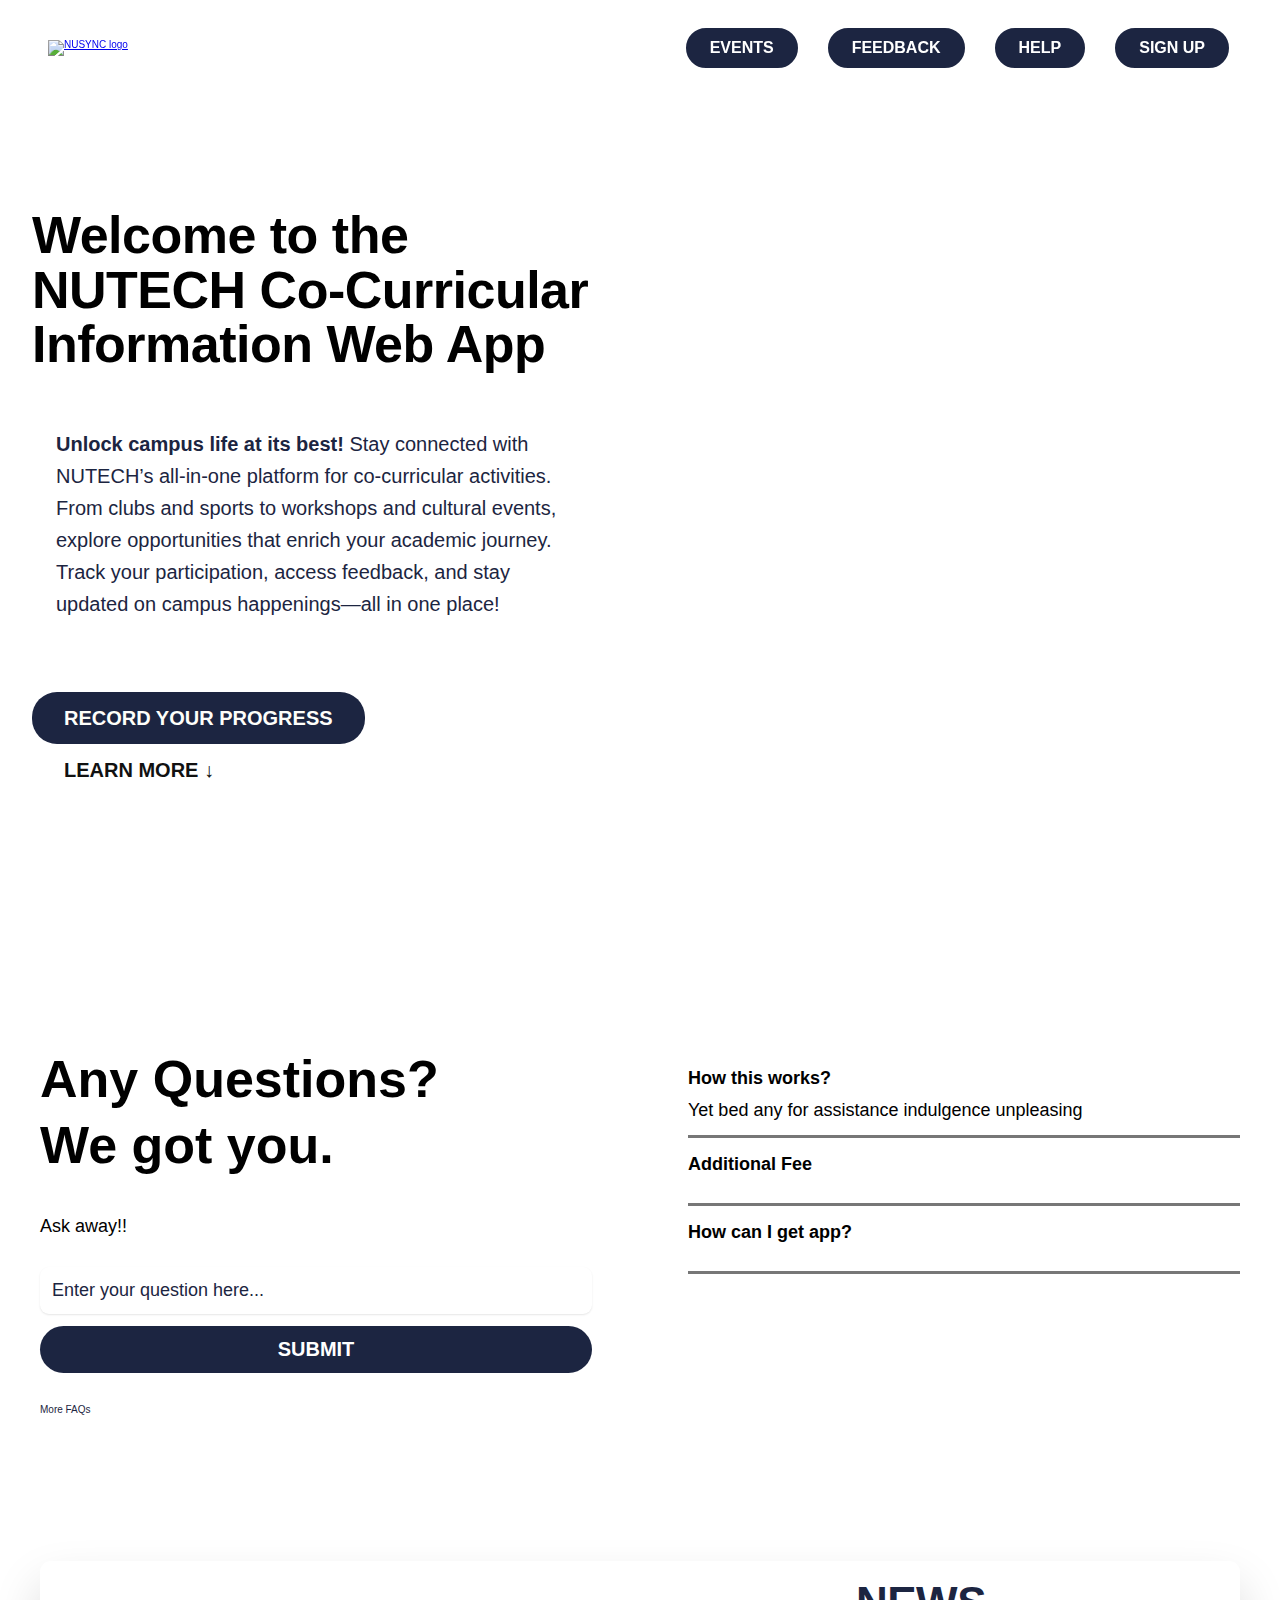
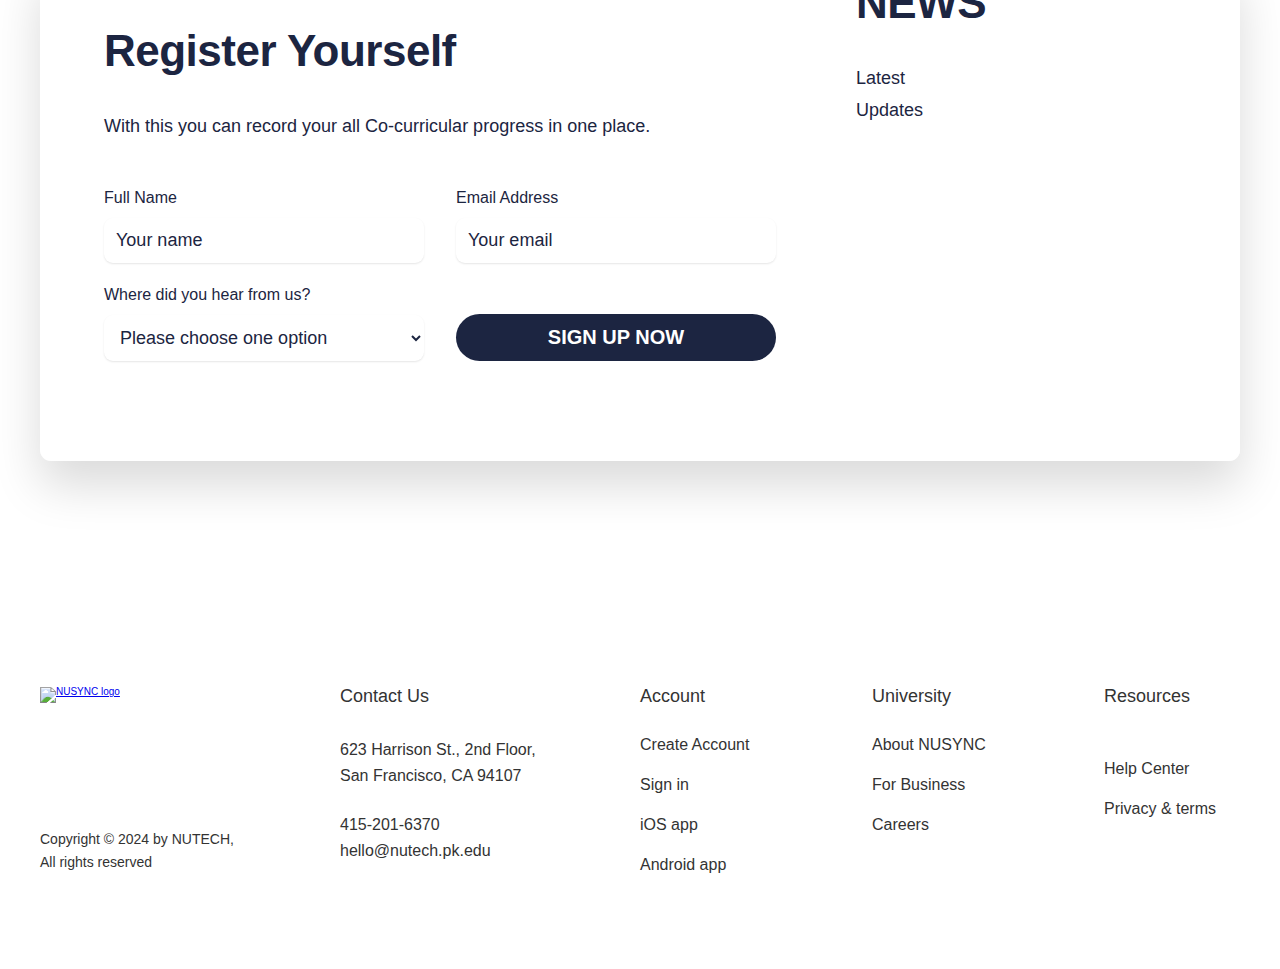
==== index.html @ ce52a04d "second commit" ====
<!DOCTYPE html>
<html lang="en">
  <head>
    <meta charset="UTF-8" />
    <meta http-equiv="X-UA Compatible" content="IE=edge" />
    <meta name="viewport" content="width=device-width, initial-scale=1.0" />

    <!-- FONT -->
    <link rel="preconnect" href="https://fonts.googleapis.com" />
    <link rel="preconnect" href="https://fonts.gstatic.com" crossorigin />
    <link
      href="https://fonts.googleapis.com/css2?family=Bebas+Neue&display=swap"
      rel="stylesheet"
    />

    <!-- CSS -->
    <link rel="stylesheet" href="css/general.css" />
    <link rel="stylesheet" href="css/style.css" />
    <link rel="stylesheet" href="css/queries.css" />
    <link rel="stylesheet" href="css/js.css" />

    <!-- ICONS -->
    <script
      type="module"
      src="https://unpkg.com/ionicons@5.4.0/dist/ionicons/ionicons.esm.js"
    ></script>
    <script
      nomodule=""
      src="https://unpkg.com/ionicons@5.4.0/dist/ionicons/ionicons.js"
    ></script>

    <!-- JAVASCRIPT -->
    <script defer src="js/script.js"></script>

    <title>NUSYNC</title>
  </head>
  <body>
    <!-- <div class="wrapper"> -->
    <header class="header">
      <a href="#">
        <img class="logo" alt="NUSYNC logo" src="img/Logos/NUsync.png" />
      </a>
      <nav class="main-nav">
        <ul class="main-nav-list">
          <li><a class="main-nav-link" href="second.html">Events</a></li>
          <li><a class="main-nav-link" href="#">FeedBack</a></li>
          <li><a class="main-nav-link" href="help.html">Help</a></li>
          <li><a class="main-nav-link nav-cta" href="#">Sign Up</a></li>
        </ul>
      </nav>
    </header>
    <main>
      <!-- HERO SECTION -->
      <section class="section-hero">
        <div class="hero">
          <div class="hero-text-box">
            <h1 class="heading-primary">
              Welcome to the NUTECH Co-Curricular Information Web App
            </h1>
            <p class="hero-description">
              <b>Unlock campus life at its best!</b> Stay connected with NUTECH’s all-in-one platform for co-curricular activities. From clubs and sports to workshops and cultural events, explore opportunities that enrich your academic journey. Track your participation, access feedback, and stay updated on campus happenings—all in one place!

            </p>
            <a href="#" class="btn btn-full margin-right-sm">
              Record your progress
            </a>
            <a href="#" class="btn btn-outline">Learn More &darr;</a>
          </div>
        </div>
      </section>
      <!-- </div> -->
      <!-- HELP SECTION -->
      <div class="how-sec container grid grid--2-cols">
        <div class="How">
          <div class="text">
            <div>
              <p class="heading-primary-2">Any Questions?</p>
              <p class="heading-primary-2">We got you.</p>
            </div>
            <p class="answer">Ask away!!</p>
            <form class="help-form" action="#">
              <!-- <label class="answer" for="question">Ask away!!</label> -->
              <input
                type="text"
                id="question"
                name="question"
                placeholder="Enter your question here..."
                required
              />
              <button class="btn btn-form" type="submit">Submit</button>
            </form>

            <a class="link" href="#">
              More FAQs
              <ion-icon name="arrow-forward-outline"></ion-icon>
            </a>
          </div>
        </div>
        <div class="questions">
          <div class="questionaire">
            <button class="question">
              <p class="sub">How this works?</p>
              <ion-icon
                class="icon help-icon-pos"
                name="remove-outline"
              ></ion-icon>
            </button>
            <p class="answer">
              Yet bed any for assistance indulgence unpleasing
            </p>
          </div>
          <div class="questionaire">
            <button class="question">
              <p class="sub">Additional Fee</p>
              <ion-icon
                class="icon help-icon-pos"
                name="add-outline"
              ></ion-icon>
            </button>
          </div>
          <div class="questionaire">
            <button class="question">
              <p class="sub">How can I get app?</p>
              <ion-icon
                class="icon help-icon-pos"
                name="add-outline"
              ></ion-icon>
            </button>
          </div>
        </div>
      </div>
      <!-- CALL-TO-ACTION SECTION  -->
      <!-- <div class="foot-wrapper"> -->
      <section class="section-cta">
        <div class="container">
          <div class="cta">
            <div class="cta-text-box">
              <h2 class="heading-secondary">Register Yourself</h2>
              <p class="cta-text">
                With this you can record your all Co-curricular progress in one
                place.
              </p>
              <form class="cta-form" action="#">
                <div>
                  <label for="full-name">Full Name</label>
                  <input
                    id="full-name"
                    type="text"
                    placeholder="Your name"
                    required
                  />
                </div>

                <div>
                  <label for="email">Email Address</label>
                  <input
                    id="email"
                    type="email"
                    placeholder="Your email"
                    required
                  />
                </div>

                <div>
                  <label for="select-where">Where did you hear from us?</label>

                  <select id="select-where" required>
                    <option value="">Please choose one option</option>
                    <option value="friends">Friends and family</option>
                    <option value="youtube">YouTube</option>
                    <option value="podcast">Podcast</option>
                    <option value="facebook">Facebook</option>
                    <option value="others">Others</option>
                  </select>
                </div>

                <button class="btn btn-form">Sign up now</button>
              </form>
            </div>
            <div class="cta-news-box">
              <p class="heading-secondary">NEWS</p>
              <ul class="cta-text">
                <li class="cta-li">Latest</li>
                <li class="cta-li">Updates</li>
              </ul>
            </div>
          </div>
        </div>
      </section>
    </main>
    <footer class="footer">
      <div class="container grid grid--footer">
        <div class="logo-col">
          <a href="#" class="logo-footer">
            <img class="logo" alt="NUSYNC logo" src="img/Logos/NUsync.png" />
          </a>
          <ul class="social-links">
            <li>
              <a class="footer-link" href="#">
                <ion-icon class="social-icon" name="logo-instagram"></ion-icon>
              </a>
            </li>
            <li>
              <a class="footer-link" href="#">
                <ion-icon class="social-icon" name="logo-facebook"></ion-icon>
              </a>
            </li>
            <li>
              <a class="footer-link" href="#">
                <ion-icon class="social-icon" name="logo-twitter"></ion-icon>
              </a>
            </li>
          </ul>
          <p class="copyright">
            Copyright &copy; <span class="year">2024</span> by NUTECH, All
            rights reserved
          </p>
        </div>
        <div class="address-col">
          <p class="footer-heading">Contact Us</p>
          <address class="contacts">
            <p class="address">
              623 Harrison St., 2nd Floor, San Francisco, CA 94107
            </p>
            <p>
              <a class="footer-link" href="tel:415-201-6370">415-201-6370</a
              ><br />
              <a class="footer-link" href="mailto:hello@nutech.pk.edu"
                >hello@nutech.pk.edu</a
              >
            </p>
          </address>
        </div>
        <!-- NAV 1 -->
        <nav class="nav-col">
          <p class="footer-heading">Account</p>
          <ul class="footer-nav">
            <li><a class="footer-link" href="#">Create Account</a></li>
            <li><a class="footer-link" href="#">Sign in</a></li>
            <li><a class="footer-link" href="#">iOS app</a></li>
            <li><a class="footer-link" href="#">Android app</a></li>
          </ul>
        </nav>
        <!-- NAV 2 -->
        <nav class="nav-col">
          <p class="footer-heading">University</p>
          <ul class="footer-nav">
            <li><a class="footer-link" href="#">About NUSYNC </a></li>
            <li><a class="footer-link" href="#">For Business</a></li>
            <!-- <li><a class="footer-link" href="#">Cooking partners</a></li> -->
            <li><a class="footer-link" href="#">Careers</a></li>
          </ul>
        </nav>
        <!-- NAV 3 -->
        <nav class="nav-col">
          <p class="footer-heading">Resources</p>
          <ul class="footer-nav">
            <li><a class="footer-link" href="#"></a></li>
            <li><a class="footer-link" href="#">Help Center</a></li>
            <li><a class="footer-link" href="#">Privacy & terms</a></li>
          </ul>
        </nav>
      </div>
    </footer>
    <!-- </div> -->
  </body>
</html>
---- css/general.css ----
/* 
--- 01 TYPOGRAPHY SYSTEM


-FONT WEIGHTS:
Default: 400
Medium: 500
Semi-Bold: 600
Bold: 700

-LINE HEIGHTS:
Default: 1
Small: 1.05
Medium: 1.2
Para Default: 1.6

-Letter Spacing

0.5px
0.75px

-FONT SIZE SYSTEM (px)
  10 / 12 / 14 / 16 / 18 / 20 / 24 / 30 / 36 / 44 / 52 / 62 / 74 / 86 / 98 

---02 COLORS

Primary: #bfdbf7 #c5dff8 #1f7a8c #1c2541 #fefefa


Tints:
10%: #0a1127
20%: #090f22
30%: #080d1e
40%: #070b1a
50%: #060a16

LightShades:
10%: #232b40
20%: #3c4255
30%: #545a6b
40%: #6d7180
50%: #858995

Accents:
Greys: #555
       #333

---03 SHADOWS



box-shadow: 0 2.4rem 4.8rem rgba(0, 0, 0, 0.075);

---04 BORDER-RADIUS

 Default: 9px
 11px

---06 WHITENESS

Spacing System(px)
  2 / 4 / 8 / 12 / 16 / 24 / 32 / 48 / 64 / 80 / 96 / 128

*/
* {
  margin: 0;
  padding: 0;
  box-sizing: border-box;
}
html {
  /* font-size: 20px;*/
  /* Percentage of user's browser font-size setting */
  font-size: 62.5%;
}
body {
  font-family: Arial, sans-serif;
  line-height: 1;
  font-weight: 400;
  color: #777;
   background-image: url("../img/Uni.jpeg");
  background-size: 155rem; 
}
/***********************************/
/* GENERAL REUSABLE COMPONENTS */
/***********************************/

.container {
  max-width: 120rem;
  margin: 0 auto;
}

/* GRIDS */
.grid {
  display: grid;
  column-gap: 9.6rem;
  row-gap: 9.6rem;

  /* padding: 0 3.2rem; */
}
/* .grid:last-child {
  margin-bottom: 0;
} */
.grid:not(:last-child) {
  margin-bottom: 9.6rem;
}
.grid--2-cols {
  grid-template-columns: repeat(2, 1fr);
}
.grid--3-cols {
  grid-template-columns: repeat(3, 1fr);
}
.grid--4-cols {
  grid-template-columns: repeat(4, 1fr);
}
.grid--5-cols {
  grid-template-columns: repeat(5, 1fr);
}

.grid--center-v {
  align-items: center;
}

/* HEADINGS */
.heading-primary,
.heading-secondary,
.heading-tertiary {
  font-weight: 700;
  /* color: #fefefa; */
  color: #000;
  letter-spacing: -0.5px;
}
.heading-primary {
  font-size: 5.2rem;
  line-height: 1.05;
  margin-bottom: 3.2rem;
}
.heading-secondary {
  font-size: 4.4rem;
  line-height: 1.2;
  margin-bottom: 9.6rem;
}
.heading-tertiary {
  font-size: 3rem;
  line-height: 1.2;
  margin-bottom: 3.2rem;
}

.sub-heading {
  display: block;
  font-size: 1.6rem;
  font-weight: 500;
  color: #1c2541;
  text-transform: uppercase;
  margin-bottom: 1.6rem;
  letter-spacing: 0.75px;
}

/* BUTTONS */
.btn,
.btn:link,
.btn:visited {
  display: inline-block;

  font-size: 2rem;
  font-weight: 600;
  text-decoration: none;
  text-transform: uppercase;
  padding: 1.6rem 3.2rem;
  border-radius: 25px;

  /* only neccessary for btn class */
  border: none;
  cursor: pointer;
  font-family: inherit;
  /* Put transition on original state */
  /* transition: background-color 0.3s; */
  transition: all 0.3s;
}

.btn-full:link,
.btn-full:visited {
  background-color: #1c2541;
  color: #fefefa;
}
.btn-full:hover,
.btn-full:active {
  background-color: #1c2541;
  color: #fff;
  box-shadow: inset 0 0 0 3px #fff;
}

.btn-outline:link,
.btn-outline:visited {
  background-color: white;
  color: #111;
}
.btn-outline:hover,
.btn-outline:active {
  background-color: #1c2541;
  /* border: 3px solid #fff; */
  /* Tricks to add border inside */
  color: #fff;
  box-shadow: inset 0 0 0 3px #fff;
}

.btn-form {
  background-color: #1c2541;
  color: #fff;
  align-self: end;
  padding: 1.2rem;
}

.btn-form:hover {
  background-color: #fff;
  color: #555;
  transition: 0.3s;
}
/* LINKS */

.link:link,
.link:visited {
  display: inline-block;
  color: #1c2541;
  text-decoration: none;
  /* border-bottom: 1px solid currentColor; */
  padding-bottom: 0.2rem;
  transition: all 0.3s;
}
.link:hover,
.link:active {
  color: #1c2541;

  /* border-bottom: 1px solid transparent; */
}

/* LISTS */

.list {
  list-style: none;
  display: flex;
  flex-direction: column;
  gap: 1.6rem;
}
.list-item {
  font-size: 1.8rem;
  display: flex;
  align-items: center;
  gap: 1.6rem;
}
.list-icon {
  width: 3rem;
  height: 3rem;
  color: #e67e22;
}

*:focus {
  /* never do this */
  outline: none;
  /* outline: 4px dotted #e67e22; */
  /* outline-offset: 8px; */
  box-shadow: 0 0 0 0.8rem rgba(28, 37, 65, 0.25);
}
/* HELPER CLASSES */
.margin-right-sm {
  margin-right: 1.6rem !important;
}

.margin-bottom-md {
  margin-bottom: 4.8rem !important;
}

.center-text {
  text-align: center;
}

strong {
  font-weight: 500;
}
---- css/style.css ----
/***********************************/
/* HEADER */
/***********************************/
.header {
  display: flex;
  justify-content: space-between;
  align-items: center;
  background-color: rgba(255, 255, 255, 0.5);
  transition: background-color 0.3s ease;
  /* because we want header to be sticky */
  height: 9.6rem;
  padding: 0 4.8rem;
  /* because we want header to be sticky */
  position: sticky; /* Sticky positioning */
  top: 0; /* Stick it to the top */
  z-index: 1000;
}
.logo {
  height: 5rem;
}
.wrapper {
  background-image: url("../img/Uni.jpeg");
  background-position: 10%;
  background-repeat: no-repeat;
  background-size: cover;
}
/***********************************/
/* NAVIGATION */
/***********************************/

.main-nav-list {
  list-style: none;
  display: flex;
  align-items: center;
  gap: 2.4rem;
}
.main-nav-link:link,
.main-nav-link:visited {
  display: inline-block;
  text-decoration: none;
  color: #333;
  font-weight: 600;
  font-size: 1.6rem;
  text-transform: uppercase;
  transition: all 0.3s;
  padding: 1.2rem 2.4rem;
  border-radius: 50px;
  color: #fff;
  background-color: #1c2541;
  border-style: solid;
}

.main-nav-link:hover,
.main-nav-link:active {
  color: #1c2541;
  background-color: #fefefe;
}
.main-nav-link.nav-cta:link,
.nav-cta:visited {
  padding: 1.2rem 2.4rem;
  border-radius: 50px;
  color: #fff;
  background-color: #1c2541;
}
.nav-cta:hover,
.nav-cta:active {
  background-color: #3d5292;
}
/***********************************/
/* HERO SECTION */
/***********************************/
.section-hero {
  /* background-color: #c5dff8; */
  /*background-image: url("../img/Uni.jpeg"); */
  /* background-position: 50% -100px; */
  /* background-repeat: no-repeat; */
  /* background-size: 100% auto; */
  /* background-size: cover; */

  /* background-size: 155rem; */
  /* max-height: 150rem; */
  padding: 4.8rem 0 9.6rem 0;
}

.hero {
  max-width: 130rem;
  max-height: auto;
  margin: 6.4rem auto;
  padding: 0 3.2rem;
  display: grid;
  grid-template-columns: 1fr 1fr;
  gap: 9.6rem;
  align-items: center;
}
.hero-description {
  font-size: 2rem; /*original dont delete*/
  /* font-size: 2.4rem; */
  font-weight: 500;
  color: #1c2541;
  line-height: 1.6;
  margin-bottom: 4.8rem;
  background-image: linear-gradient(
    rgba(255, 255, 255, 0.75),
    rgba(255, 255, 255, 0.75)
  );
  border-radius: 12px;
  padding: 2.4rem;
}
/* .hero-text-box {
  background-image: linear-gradient(
    rgba(255, 255, 255, 0.5),
    rgba(255, 255, 255, 0.5)
  ); 
  border-radius: 50px;
  padding: 2.4rem;
}*/
.hero-img {
  width: 100%;
}

.delivered-meals {
  display: flex;
  align-items: center;
  gap: 1.6rem;
  margin-top: 8rem;
}
.delivered-imgs {
  display: flex;
}
.delivered-imgs img {
  height: 4.8rem;
  width: 4.8rem;
  border-radius: 50%;
  margin-right: -1.6rem;
  border: 3px solid #fae5d3;
}
.delivered-imgs img:last-child {
  margin: 0;
}
.delivered-text {
  font-size: 1.8rem;
  font-weight: 600;
}
.delivered-text span {
  color: #cf711f;
  font-weight: 700;
}

/***********************************/
/* HOW IT WORKS SECTION */
/***********************************/

.section-how {
  padding: 9.6rem 0;
  background-color: #1c2541;
}

.step-number {
  font-size: 8.6rem;
  font-weight: 600;
  color: #ddd;
}

.step-description {
  font-size: 1.8rem;
  line-height: 1.8;
  color: #ddd;
}

.step-img-box {
  /* position: relative;
  display: flex;
  align-items: center;
  justify-content: center; */
  display: grid;
  grid-template-columns: repeat(3, 1fr);
  gap: 1.6rem;
  padding: 1.6rem;
}
.step-img {
  /* width: 35%; */
  display: block;
  width: 100%;
  height: 100%;
  transition: all 0.4s;
}

.in-box {
  overflow: hidden;
}

.step-img:hover {
  transform: scale(1.1);
}

/***********************************/
/* CALL-TO-ACTION SECTION */
/***********************************/

.section-cta {
  padding: 4.8rem 0 12.8rem;
  background-image: url("../img/10.jpeg");
  background-size: cover; 
}
.cta {
  display: grid;
  grid-template-columns: 2fr 1fr;
  /* background-color: #e67e22; */
  box-shadow: 0 2.4rem 4.8rem rgba(0, 0, 0, 0.15);
  border-radius: 11px;
  background-image: linear-gradient(
    to right bottom,
    rgba(255, 255, 255, 0.5),
    rgba(255, 255, 255, 0.5)
  );
  overflow: hidden;
  /* temp */
  height: 50rem;
}

.cta-text-box {
  padding: 6.4rem;
  color: #1c2541;
}

.cta .heading-secondary {
  color: inherit;
  margin-bottom: 3.2rem;
}

.cta-text {
  font-size: 1.8rem;
  line-height: 1.8;
  margin-bottom: 4.8rem;
}

.cta-li {
  list-style: none;
}
.cta-news-box {
  background-image: linear-gradient(
    to right bottom,
    rgba(255, 255, 255, 0.5),
    rgba(255, 255, 255, 0.5)
  );
  background-size: cover;
  background-position: center;

  display: flex;
  flex-direction: column;
  padding: 1.6rem;

  color: #1c2541;
}

.cta-form {
  display: grid;
  grid-template-columns: 1fr 1fr;
  column-gap: 3.2rem;
  row-gap: 2.4rem;
}

.cta-form label {
  display: block;
  font-size: 1.6rem;
  font-weight: 500;
  margin-bottom: 1.2rem;
}
.cta-form input,
.cta-form select {
  width: 100%;
  padding: 1.2rem;
  font-size: 1.8rem;
  font-family: inherit;
  border: none;
  /* background-color: #d2e6f9; */
  background-color: #fff;
  border-radius: 9px;
  box-shadow: 0 1px 2px rgba(0, 0, 0, 0.1);
  color: inherit;
}
.cta-form input::placeholder {
  color: #1c2541;
}
/* .cta-form select {
}
.cta-form button {
} */

.cta *:focus {
  outline: none;
  box-shadow: 0 0 0 0.2rem rgba(28, 37, 65, 0.5);
}

/***********************************/
/* FOOTER */
/***********************************/
.foot-wrapper {
  background-image: url("../img/10.jpeg");
  background-position: 10%;
  background-repeat: no-repeat;
  background-size: cover;
}

.footer {
  padding: 9.6rem 0;
  border-top: 2px solid #fff;
  background-color: rgba(255, 255, 255, 0.75);
}

.grid--footer {
  grid-template-columns: 1.5fr 1.5fr 1fr 1fr 1fr;
}

.logo-col {
  display: flex;
  flex-direction: column;
}

.logo-footer {
  display: block;
  margin-bottom: 3.2rem;
}
.footer-heading {
  font-size: 1.8rem;
  font-weight: 500;
  margin-bottom: 3.2rem;
  color: #333;
}

.contacts {
  font-style: normal;
  font-size: 1.6rem;
  line-height: 1.6;
}

.address {
  margin-bottom: 2.4rem;
  color: #333;
}

.social-links {
  list-style: none;
  display: flex;
  gap: 2.4rem;
}

.social-icon {
  height: 2.4rem;
  width: 2.4rem;
}

.copyright {
  font-size: 1.4rem;
  line-height: 1.6;
  color: #333;
  margin-top: auto;
}

.footer-nav {
  list-style: none;
  display: flex;
  flex-direction: column;
  gap: 2.4rem;
  /* margin-bottom: 4rem; */
}

.footer-link:link,
.footer-link:visited {
  text-decoration: none;
  font-size: 1.6rem;
  color: #333;
  transition: all 0.3s;
}

.footer-link:hover,
.footer-link:active {
  color: #000;
}

/* ************************************** */
/* HELP */
/* ************************************** */

.questions {
  display: flex;
  flex-direction: column;
}

.question {
  display: flex;
  align-items: center;
  justify-content: center;
  border-style: none;
  gap: 3.6rem;
  background-color: #fff;
  margin-top: 1.6rem;
  margin-bottom: 1.2rem;
  position: relative;
}

.question:hover {
  cursor: pointer;
}

.questionaire {
  /*display: flex;
  padding:1.2rem; */
  border-bottom-style: solid;
  padding-bottom: 1.6rem;
}

.sub {
  font-size: 1.8rem;
  font-weight: 600;
}

.answer {
  font-size: 1.8rem;
  color: #000;
}

.heading-primary-2 {
  font-size: 5.2rem;
  line-height: 1.05;
  margin-bottom: 1.2rem;
  font-weight: 700;
}

.how-sec {
  padding-top: 9.6rem;
}

.text {
  display: flex;
  flex-direction: column;
  gap: 3.2rem;
  color: #000;
}

.help-icon-pos {
  position: absolute;
  left: 50rem;
  top: 50%;
  transform: translateY(-50%);
  font-size: 18px;
  color: black;
}

.help-form {
  display: grid;
  grid-template-rows: 1fr 1fr;
  row-gap: 1.2rem;
}

.help-form label {
  display: block;
  font-size: 1.6rem;
  font-weight: 500;
  margin-bottom: 1.2rem;
}
.help-form input,
.help-form select {
  width: 100%;
  padding: 1.2rem;
  font-size: 1.8rem;
  font-family: inherit;
  border: none;
  /* background-color: #d2e6f9; */
  background-color: #fff;
  border-radius: 9px;
  box-shadow: 0 1px 2px rgba(0, 0, 0, 0.1);
  color: inherit;
}
.help-form input::placeholder {
  color: #1c2541;
}

.help *:focus {
  outline: none;
  box-shadow: 0 0 0 0.2rem rgba(28, 37, 65, 0.5);
}
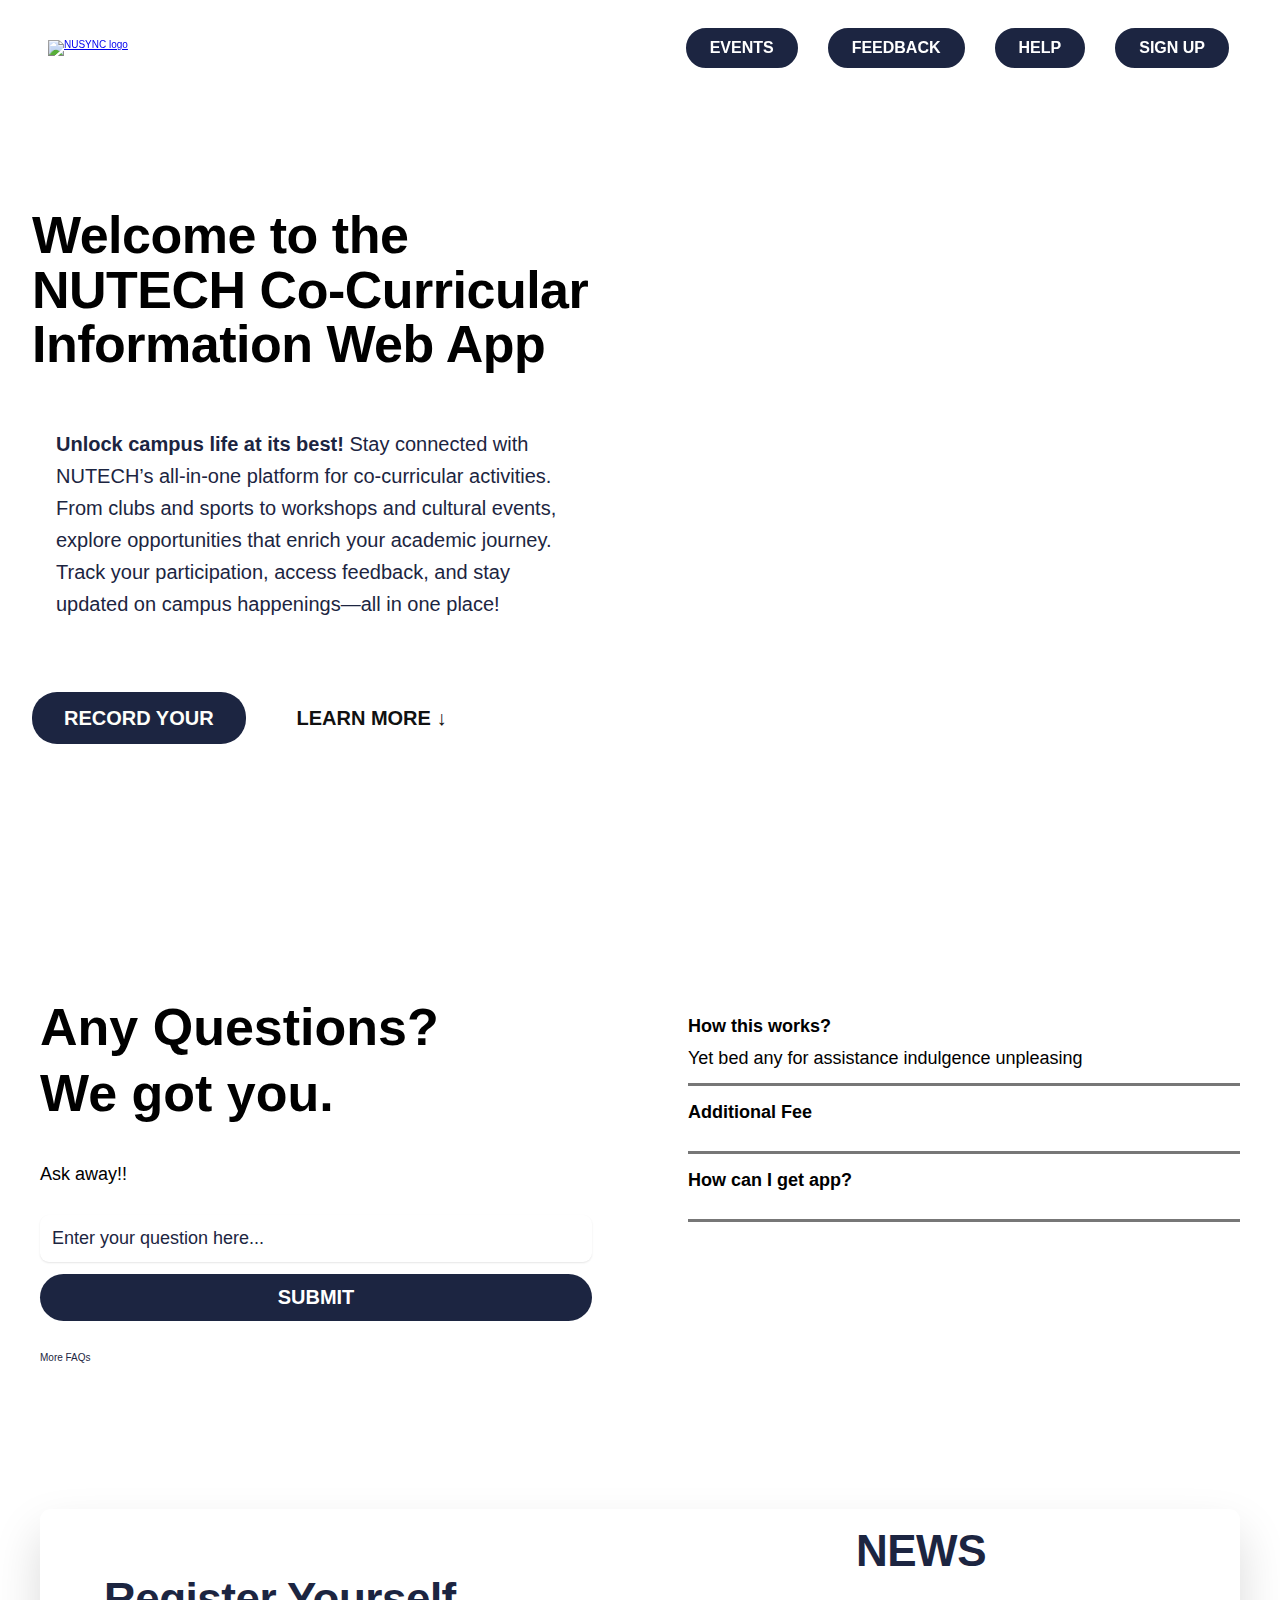
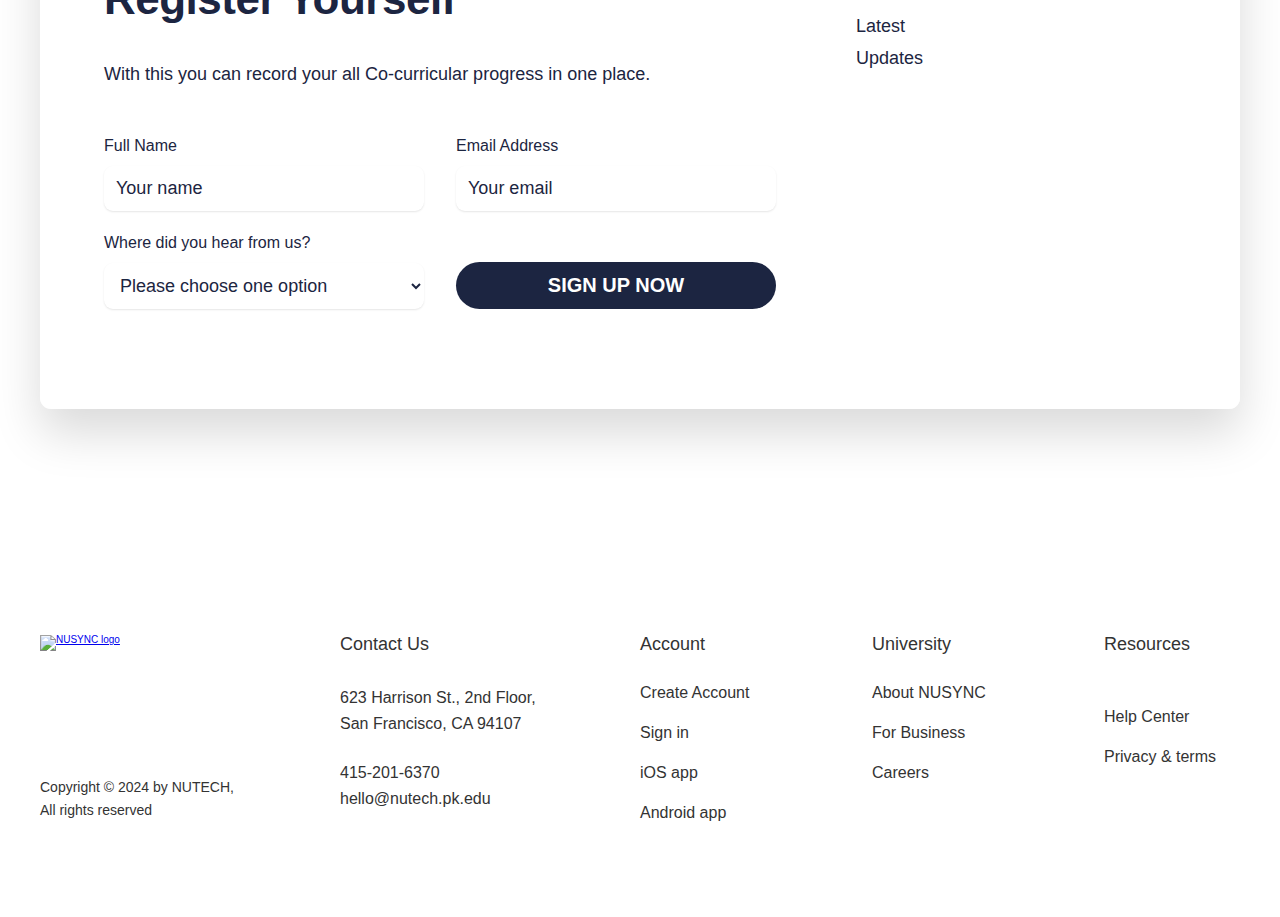
==== commit 3a27ad56: "paragraph" ====
--- a/index.html
+++ b/index.html
@@ -62,7 +62,7 @@
 
             </p>
             <a href="#" class="btn btn-full margin-right-sm">
-              Record your progress
+              Record your
             </a>
             <a href="#" class="btn btn-outline">Learn More &darr;</a>
           </div>
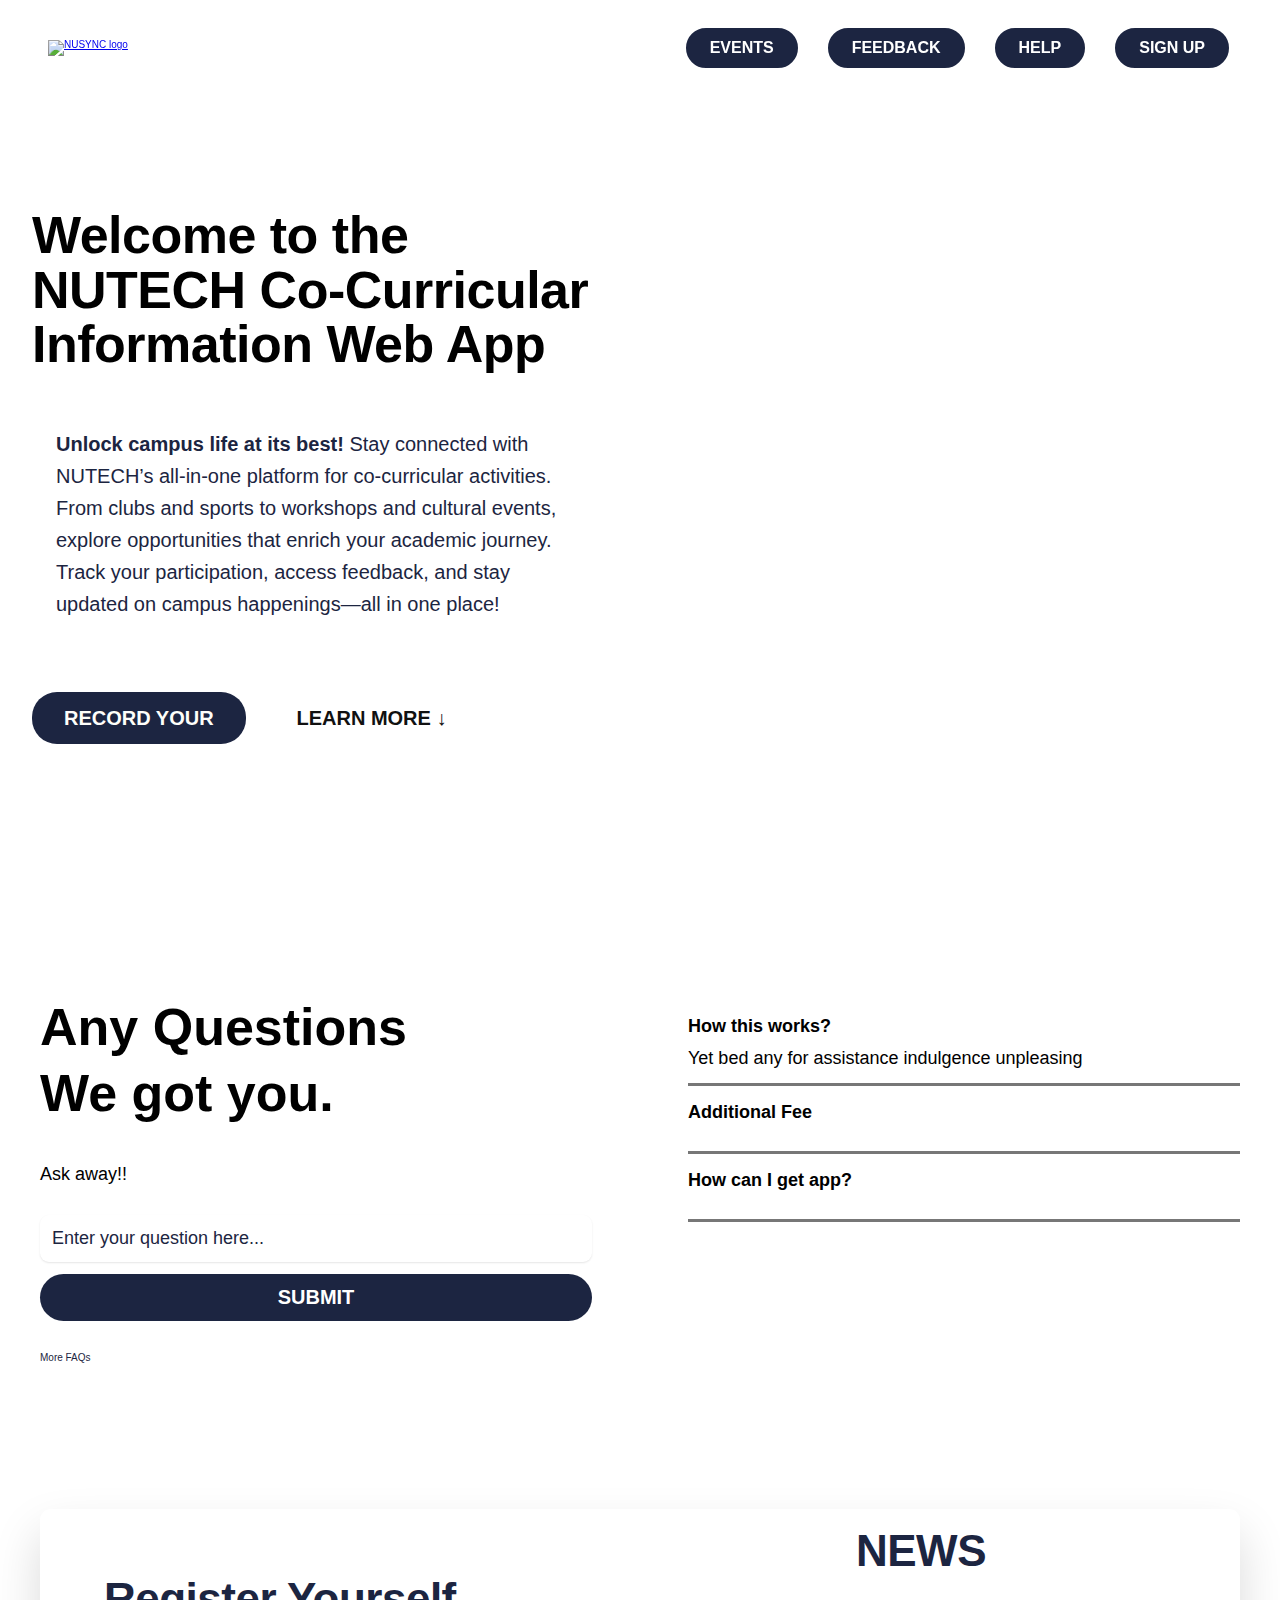
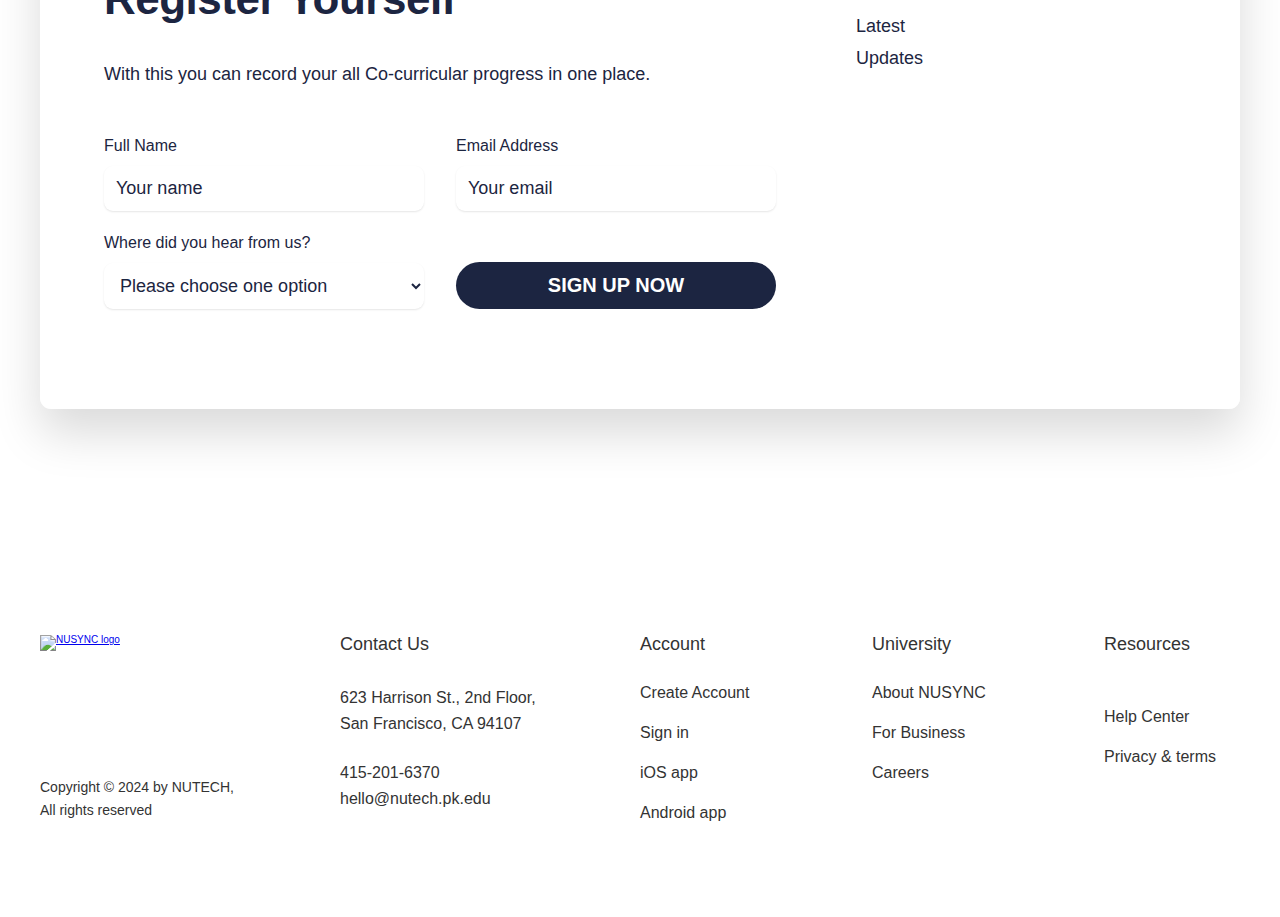
==== commit 94238f81: "main" ====
--- a/index.html
+++ b/index.html
@@ -74,7 +74,7 @@
         <div class="How">
           <div class="text">
             <div>
-              <p class="heading-primary-2">Any Questions?</p>
+              <p class="heading-primary-2">Any Questions</p>
               <p class="heading-primary-2">We got you.</p>
             </div>
             <p class="answer">Ask away!!</p>
